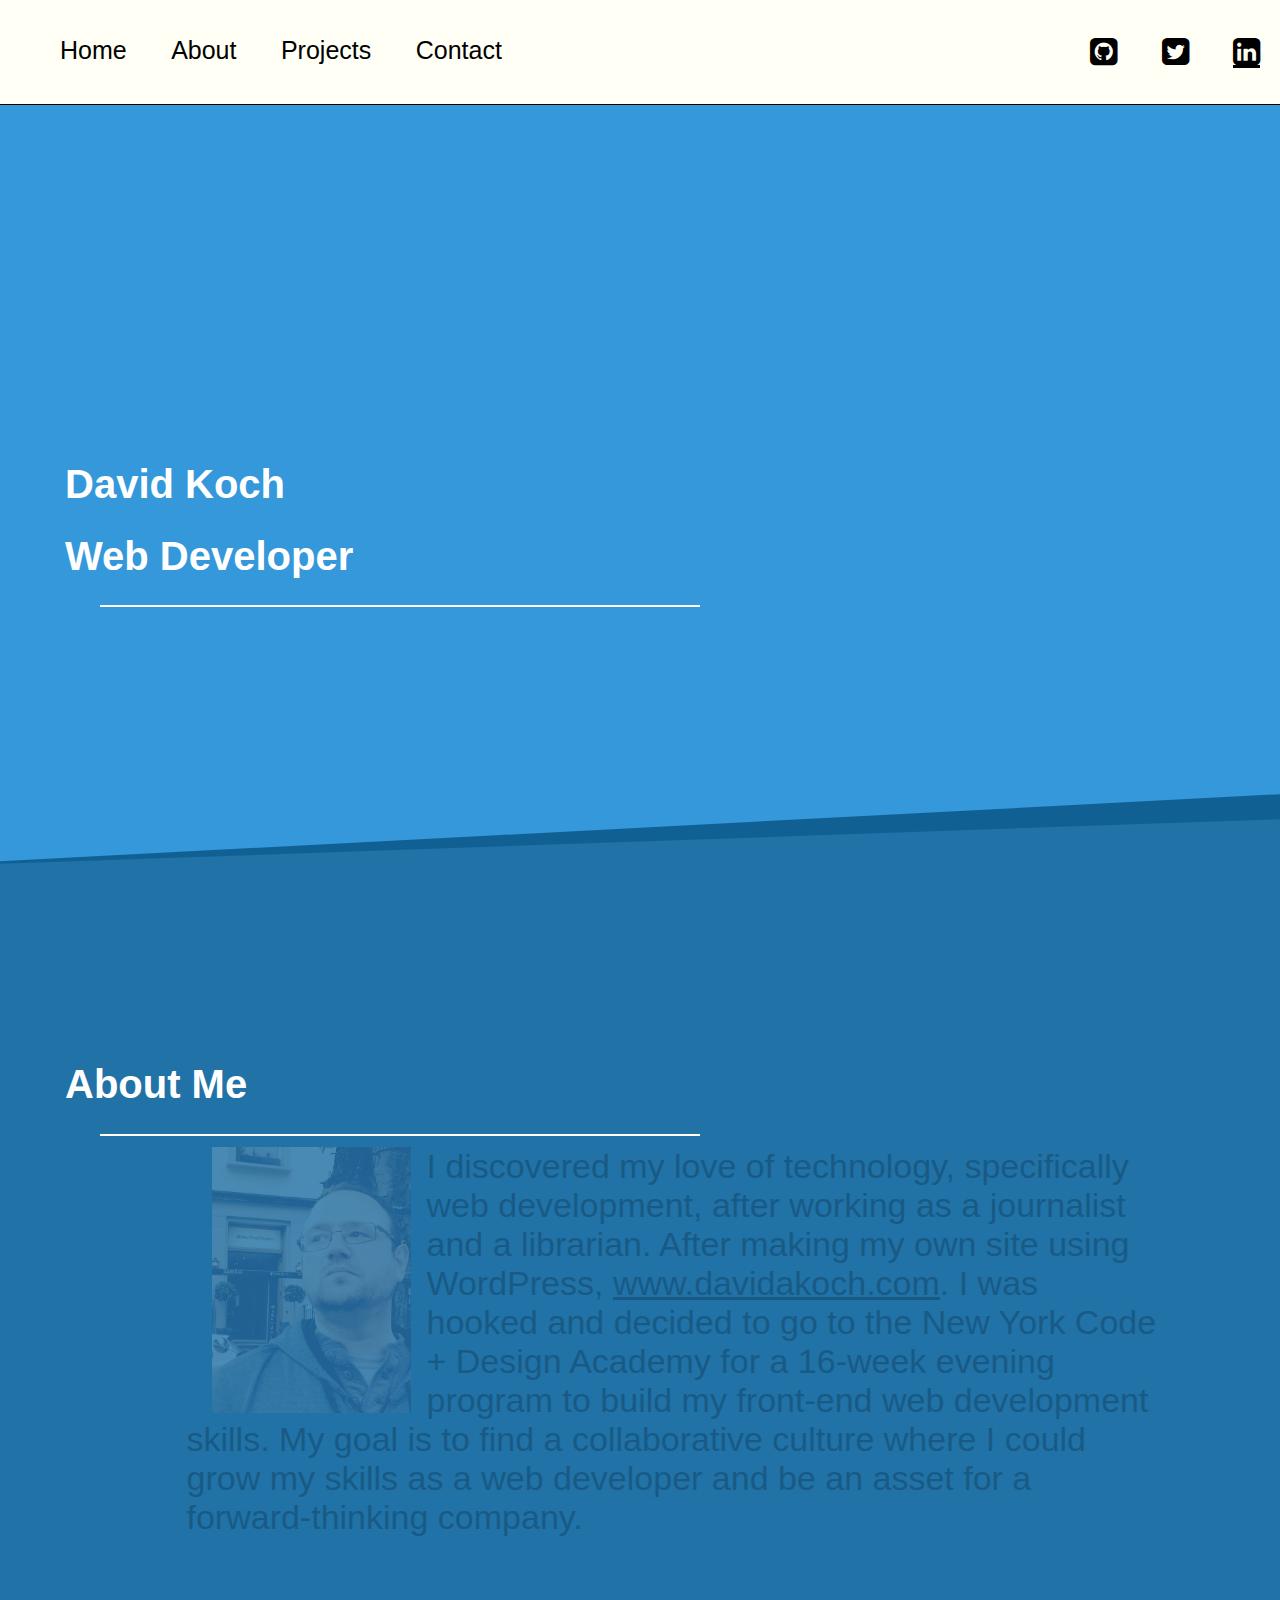
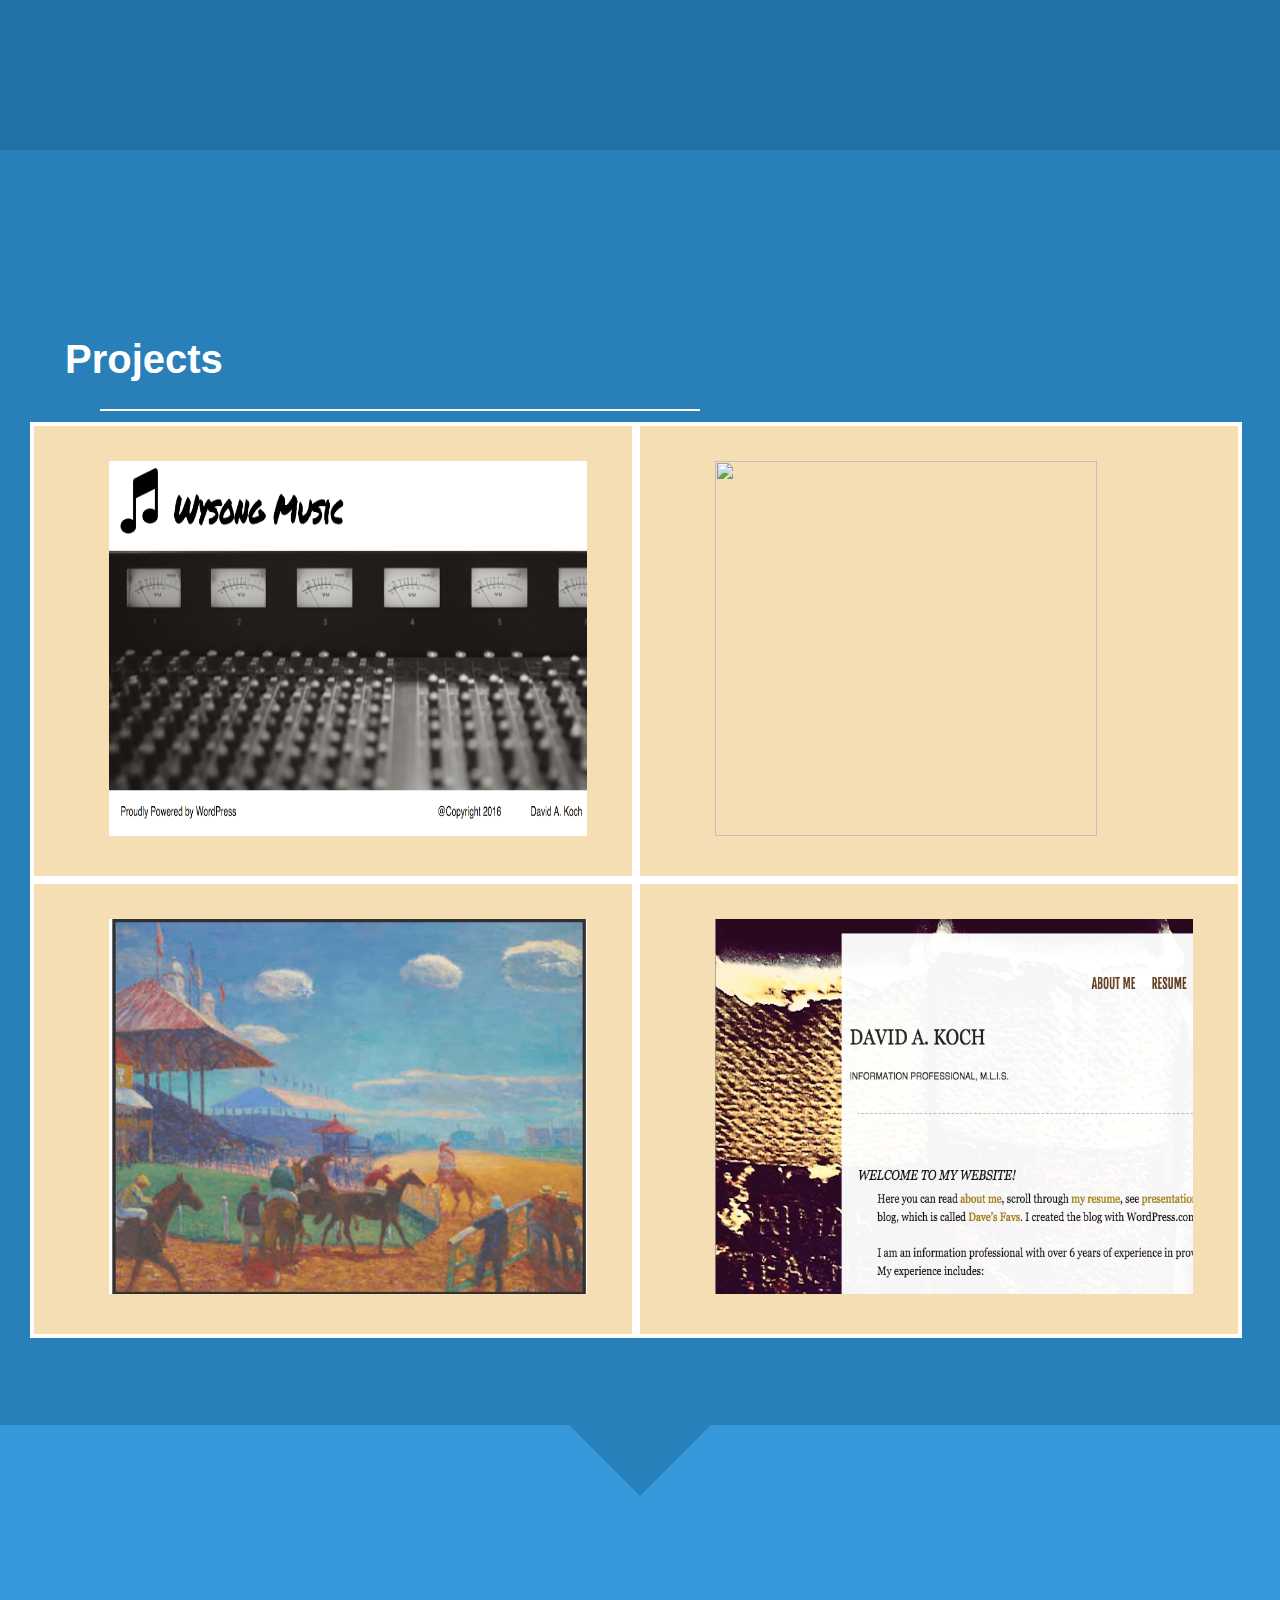
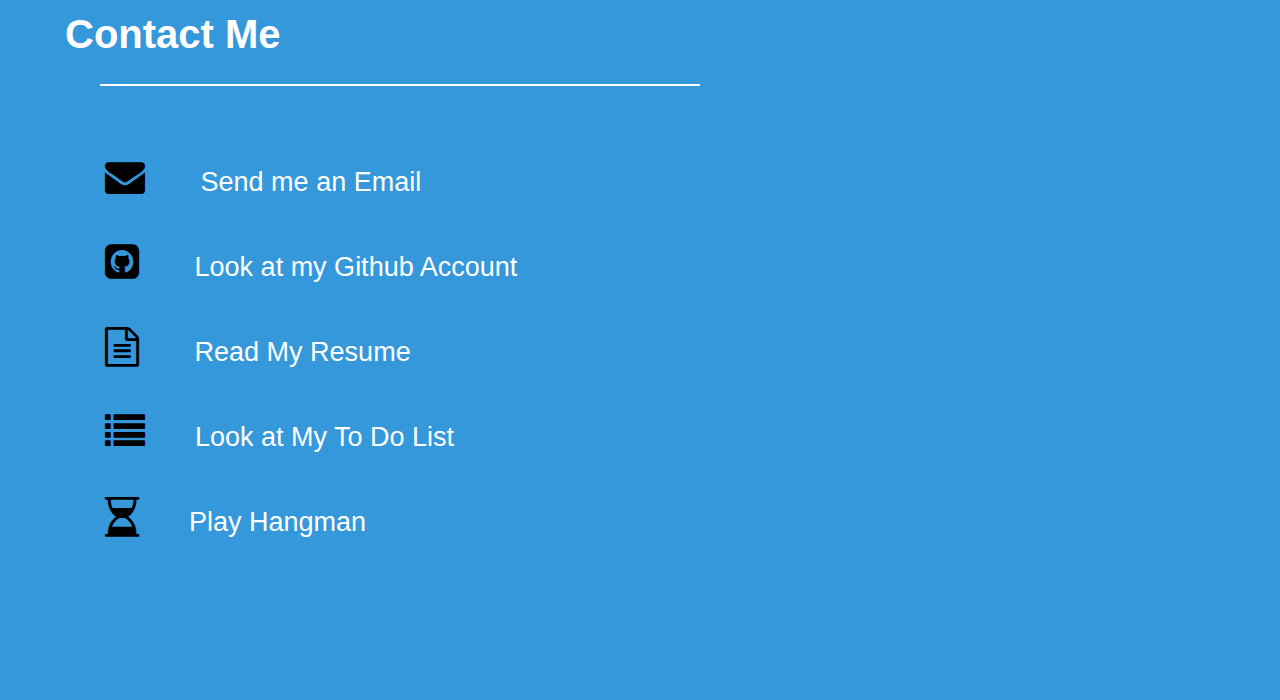
==== index.html @ 41524103 "added list font awesome icon" ====
<!DOCTYPE html>
<html>
<head>
	<meta charset="utf-8">
	<Title>David Koch</title>
	<meta name="viewport" content="width=device-width, initial-scale=1">
	<link rel="stylesheet" href="https://maxcdn.bootstrapcdn.com/font-awesome/4.4.0/css/font-awesome.min.css">
	<link rel="stylesheet" href="stylesheets/main.css">
	<script src="https://ajax.googleapis.com/ajax/libs/jquery/2.1.3/jquery.min.js"></script>
	<script type="scripts/scriptHighlighter.js"></script>
	<script src="scripts/sctwo.js"></script>
	<script src="scripts/main.js"></script>	


</head>
<body>
	<div class="container">
		<div class="nav-wrapper">
			<nav>
				<ul class="navMenu navHighighter">
					<li><a href="#page-one">Home</a></li>
					<li><a href="#page-two">About</a></li>
					<li><a href="#page-three">Projects</a></li>
					<li><a href="#page-four">Contact</a></li>
				</ul>

				<ul class="socialIcons">
					<li><a href="https://github.com/davidakoch"><i class="fa fa-github-square fa-2x"></i></a></li>
					<li><a href="https://twitter.com/DavidKo201"><i class="fa fa-twitter-square fa-2x"></i></a></li>
					<li><a href="https://www.linkedin.com/pub/david-koch/5/7b8/8b9"<i class="fa fa-linkedin-square fa-2x"></i></a></li>
				</ul>
			</nav>	
		</div>

		<section class="page-home" id="page-one">
			<div class="page-home-header">
				<h1>David Koch</h1>
				<h1>Web Developer</h1>
				<div id="page-home-header-bottom"></div>
			</div>

		</section>




		<!--This is the About Me Page-->

		<section class="ss-style-doublediagonal page-about" id="page-two">
			<div class="page-about-header">
				<h1>About Me</h1>
				<div id="page-about-header-bottom"></div>
			

				<div class="js_about_me_hover">	
					<img src="images/about_me_picture.jpg" id="about_me_picture">
						<p>I discovered my love of technology, specifically web development, after working as a journalist and a librarian.  After making my own site using WordPress,  <a href="http://davidakoch.com/" target="_blank">www.davidakoch.com</a>. I was hooked and decided to go to the New York Code + Design Academy for a 16-week evening program to build my front-end web development skills. My goal is to find a collaborative culture where I could grow my skills as a web developer and be an asset for a forward-thinking company. 
						</p>
				</div>
			</div>
		</section>



		<!--This is the Projects Page-->

		<section class="ss-style-halfcircle">
		</section>
			<div class="page-projects" id="page-three">
				<div class="page-projects-header">
					<h1>Projects</h1>
					<div id="page-projects-header-bottom"></div>
				</div>

				<div class="portfolio_list">
					<ul>
						<li><a href="http://wysongmusic.com/">Wysong Music</a></li>
						<li><a href="http://nycda.zone/david626/collabsite/pages/">Developers Against Animal Testing (Collaborative Site)</a></li>
						<li><a href="http://nycda.zone/david626/Final_Project/pages/">Cool Paintings</a></li>
						<li><a href="http://davidakoch.com/">David A. Koch (WordPress Site)</a></li>	
					</ul>
				</div>

				<div class="portfolio_grid">
					<div class="portfolio_grid_row">
						<div class="portfolio_grid_col">
							<a href="http://wysongmusic.com/"><img src="images/wysong_music.png"></a>
						</div>
						<div class="portfolio_grid_col">
							<a href="http://nycda.zone/david626/collabsite/pages/"><img src="images/DAAT.PNG"></a>
						</div>
					</div>
					<div class="portfolio_grid_row">
						<div class="portfolio_grid_col">
							<a href="http://nycda.zone/david626/Final_Project/pages/"><img src="images/final_project.png"></a>
						</div>
						<div class="portfolio_grid_col">		
							<a href="http://davidakoch.com/"><img src="images/wordpress_site.png"></a>	
						</div>
					</div>
				</div>
			</div>
		

<!--This is the Contact Me Page-->

	
		<section class="ss-style-triangles"> 
		</section>
		<div class="page-contact" id="page-four">			
			<div class="page-contact-header">
					<h1>Contact Me</h1>
				<div id="page-contact-header-bottom"></div>

				<div class="page-contact-list">
					<ul>
						<li>
							<a href="mailto:kodave1@gmail.com"><p>Send me an Email</p></a>
						</li>
						<li>
							<a href="https://github.com/davidakoch"><p>Look at my Github Account</p></a>
						</li>
						<li>
							<a href="resume.html"><p>Read My Resume</p></a>
						</li>
						<li><a href="https://instagram.com/kodave1/"><p>Look at my Instagram account</p></a>
						<li><a href="hangman/index.html"><p>Play Hangman</p></a>
						</li>
				</div>
				
				
				<div class="page-contact-container">
					<ul>
						<li><i class="fa fa-envelope fa-2x"></i>
							<a href="mailto:kodave1@gmail.com"><p>Send me an Email</p></a>
						</li>
						<li><i class="fa fa-github-square fa-2x"></i>
							<a href="https://github.com/davidakoch"><p>Look at my Github Account</p></a>
						</li>
						<li><i class="fa fa-file-text-o fa-2x"></i>
							<a href="resume.html"><p>Read My Resume</p></a>
						</li>
						<li><i class="fa fa-list fa-2x"></i><a href=""><p>Look at My To Do List</p></a>
						<li><i class="fa fa-hourglass-half fa-2x"></i><a href="hangman/index.html"><p>Play Hangman</p></a>
						</li>
					</ul>
				</div>
			</div>
		</div>
	</div>
</body>
</htmL>
---- stylesheets/main.css ----
.portfolio_list {
  display: inline-block;
  margin-top: 65px;
  font-size: 30px; }
  .portfolio_list li {
    list-style: none;
    padding-bottom: 25px; }
  .portfolio_list a {
    color: white; }
  @media all and (min-width: 850px) {
    .portfolio_list {
      display: none; } }

.portfolio_grid {
  display: none; }
  @media all and (min-width: 850px) {
    .portfolio_grid {
      display: block;
      margin: 0px 30px auto; } }

.portfolio_grid_row {
  overflow: auto;
  width: 100%; }

.portfolio_grid_col {
  border: solid 4px white;
  background-color: wheat; }
  @media all and (min-width: 780px) {
    .portfolio_grid_col {
      float: left;
      width: 49%;
      height: 450px; } }
  .portfolio_grid_col img {
    width: 80%;
    height: 375px;
    margin-top: 35px;
    margin-left: 75px; }

.nav-wrapper {
  display: none; }
  @media all and (min-width: 780px) {
    .nav-wrapper {
      border-bottom: 1px solid black;
      width: 100%;
      overflow: auto;
      background-color: #fffff5;
      top: 0;
      z-index: 2;
      position: fixed;
      display: block; } }

.navMenu {
  display: none;
  float: left; }
  @media all and (min-width: 780px) {
    .navMenu {
      display: block; } }
  .navMenu li {
    display: inline-block;
    list-style: none;
    font-size: 25px; }
    .navMenu li a {
      display: block;
      padding: 20px;
      text-decoration: none; }

.socialIcons {
  display: none;
  float: right; }
  @media all and (min-width: 780px) {
    .socialIcons {
      display: block; } }
  .socialIcons li {
    list-style: none;
    display: inline-block; }
    .socialIcons li a {
      padding: 20px; }

.active {
  text-decoration: underline; }

.page-home {
  background-color: #3498db;
  height: 45em;
  padding-top: 155px;
  overflow: auto; }

.page-about {
  background-color: #2072a7;
  height: 45em;
  padding-top: 155px; }

.page-projects {
  background-color: #2980b9;
  height: 35em;
  padding-top: 155px; }
  @media all and (min-width: 850px) {
    .page-projects {
      height: 70em; } }

.page-contact {
  background-color: #3498db;
  color: #ffd700;
  height: 45em;
  padding-top: 155px; }

section {
  position: relative;
  background: #2980b9;
  color: #fff; }
  section:before, section:after {
    position: absolute;
    content: ''; }

.ss-style-doublediagonal {
  z-index: 1;
  background: #2072a7; }
  .ss-style-doublediagonal:before, .ss-style-doublediagonal:after {
    top: 0;
    left: -25%;
    z-index: -1;
    width: 150%;
    height: 75%;
    background: inherit;
    transform: rotate(-2deg);
    transform-origin: 0 0; }
  .ss-style-doublediagonal:before {
    height: 50%;
    background: #116094;
    transform: rotate(-3deg);
    transform-origin: 3% 0; }

.js_about_me_hover {
  width: 80%;
  margin: 0 auto;
  opacity: .2;
  transition: all 3s; }
  .js_about_me_hover img {
    display: none; }
    @media all and (min-width: 780px) {
      .js_about_me_hover img {
        max-width: 200px;
        margin-left: 25px;
        margin-right: 15px;
        float: left;
        display: inline-block; } }
  .js_about_me_hover p {
    display: inline;
    font-size: 20px;
    color: black;
    transition: all 3s; }
    @media all and (min-width: 850px) {
      .js_about_me_hover p {
        font-size: 34px; } }
  .js_about_me_hover:hover {
    opacity: 1; }
    .js_about_me_hover:hover p {
      color: white; }

.ss-style-halfcircle {
  display: none; }
  @media all and (min-width: 780px) {
    .ss-style-halfcircle:before {
      top: -50px; }
    .ss-style-halfcircle:before, .ss-style-halfcircle:after {
      left: 50%;
      z-index: 1;
      width: 100px;
      height: 100px;
      border-radius: 50%;
      background: inherit;
      -webkit-transform: translateX(-50%);
      transform: translateX(-50%); } }

.ss-style-triangles {
  display: none; }
  @media all and (min-width: 780px) {
    .ss-style-triangles {
      display: block; }
      .ss-style-triangles:before {
        top: -50px;
        background: #2980b9; }
      .ss-style-triangles:before, .ss-style-triangles:after {
        left: 50%;
        width: 100px;
        height: 100px;
        -webkit-transform: translateX(-50%) rotate(45deg);
        transform: translateX(-50%) rotate(45deg); } }

.page-contact-list {
  display: inline;
  font-size: 30px; }
  .page-contact-list li {
    list-style: none;
    padding-bottom: 4px;
    list-style: none; }
  .page-contact-list a {
    text-decoration: none; }
  .page-contact-list p {
    color: white; }
  @media all and (min-width: 850px) {
    .page-contact-list {
      display: none; } }

.page-contact-container {
  display: none; }
  @media all and (min-width: 850px) {
    .page-contact-container {
      display: inline;
      margin: 30px 230px auto; }
      .page-contact-container li {
        display: block;
        list-style: none; }
        .page-contact-container li i {
          color: black; }
        .page-contact-container li p {
          color: white;
          display: inline-block;
          padding-left: 50px;
          font-size: 27px; }
          .page-contact-container li p:hover {
            color: purple;
            text-decoration: underline; } }

.page-home-header, .page-about-header,
.page-projects-header,
.page-contact-header {
  float: left;
  margin-top: 14em;
  margin-left: 65px;
  font-size: 20px; }

#page-home-header-bottom {
  display: none; }
  @media all and (min-width: 420px) {
    #page-home-header-bottom {
      display: block;
      margin-left: 35px;
      height: 1px;
      width: 30em;
      border-top: 2px solid white; } }

.page-about-header,
.page-projects-header,
.page-contact-header {
  margin-top: 5px; }

#page-about-header-bottom,
#page-projects-header-bottom,
#page-contact-header-bottom {
  display: none; }
  @media all and (min-width: 420px) {
    #page-about-header-bottom,
    #page-projects-header-bottom,
    #page-contact-header-bottom {
      display: block;
      margin-left: 35px;
      height: 1px;
      width: 30em;
      border-top: 2px solid white;
      margin-bottom: 10px; } }

body {
  margin: 0;
  padding: 0;
  font-family: "Trebuchet MS", Helvetica, sans-serif; }

.container {
  overflow: hidden; }

h1, h2, h3 {
  color: white; }

p {
  color: rgba(0, 0, 0, 0.3); }

a {
  color: black; }
  a:hover {
    color: purple; }
  a:active {
    text-decoration: underline; }

/*.is-mobile {
	display: inline-block;
	padding-left: 20px;
	padding-top: 35px;

	

	@include breakpoint(med){
		display: none; 

	}
}



.navMenu {
	display: none;

	@include breakpoint(med){
		display: inline-block;

	}
}*/

/*# sourceMappingURL=main.css.map */
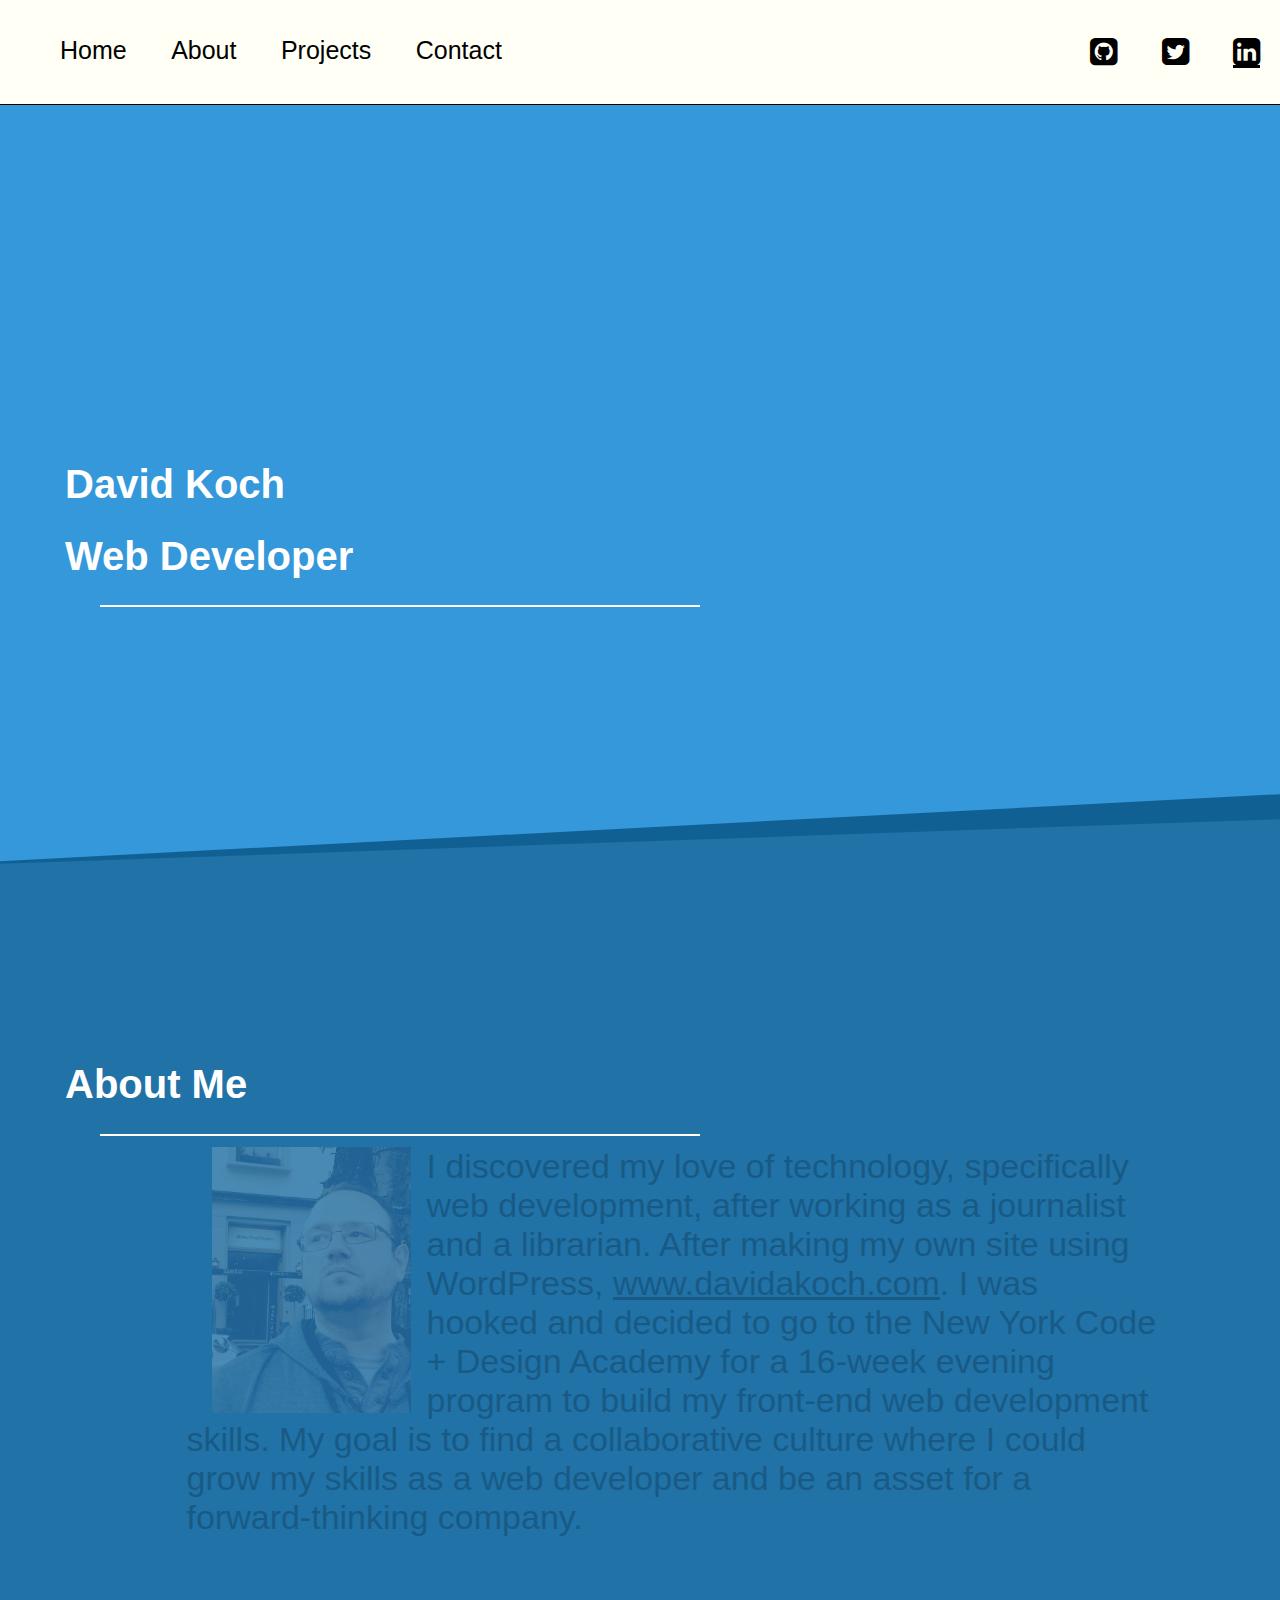
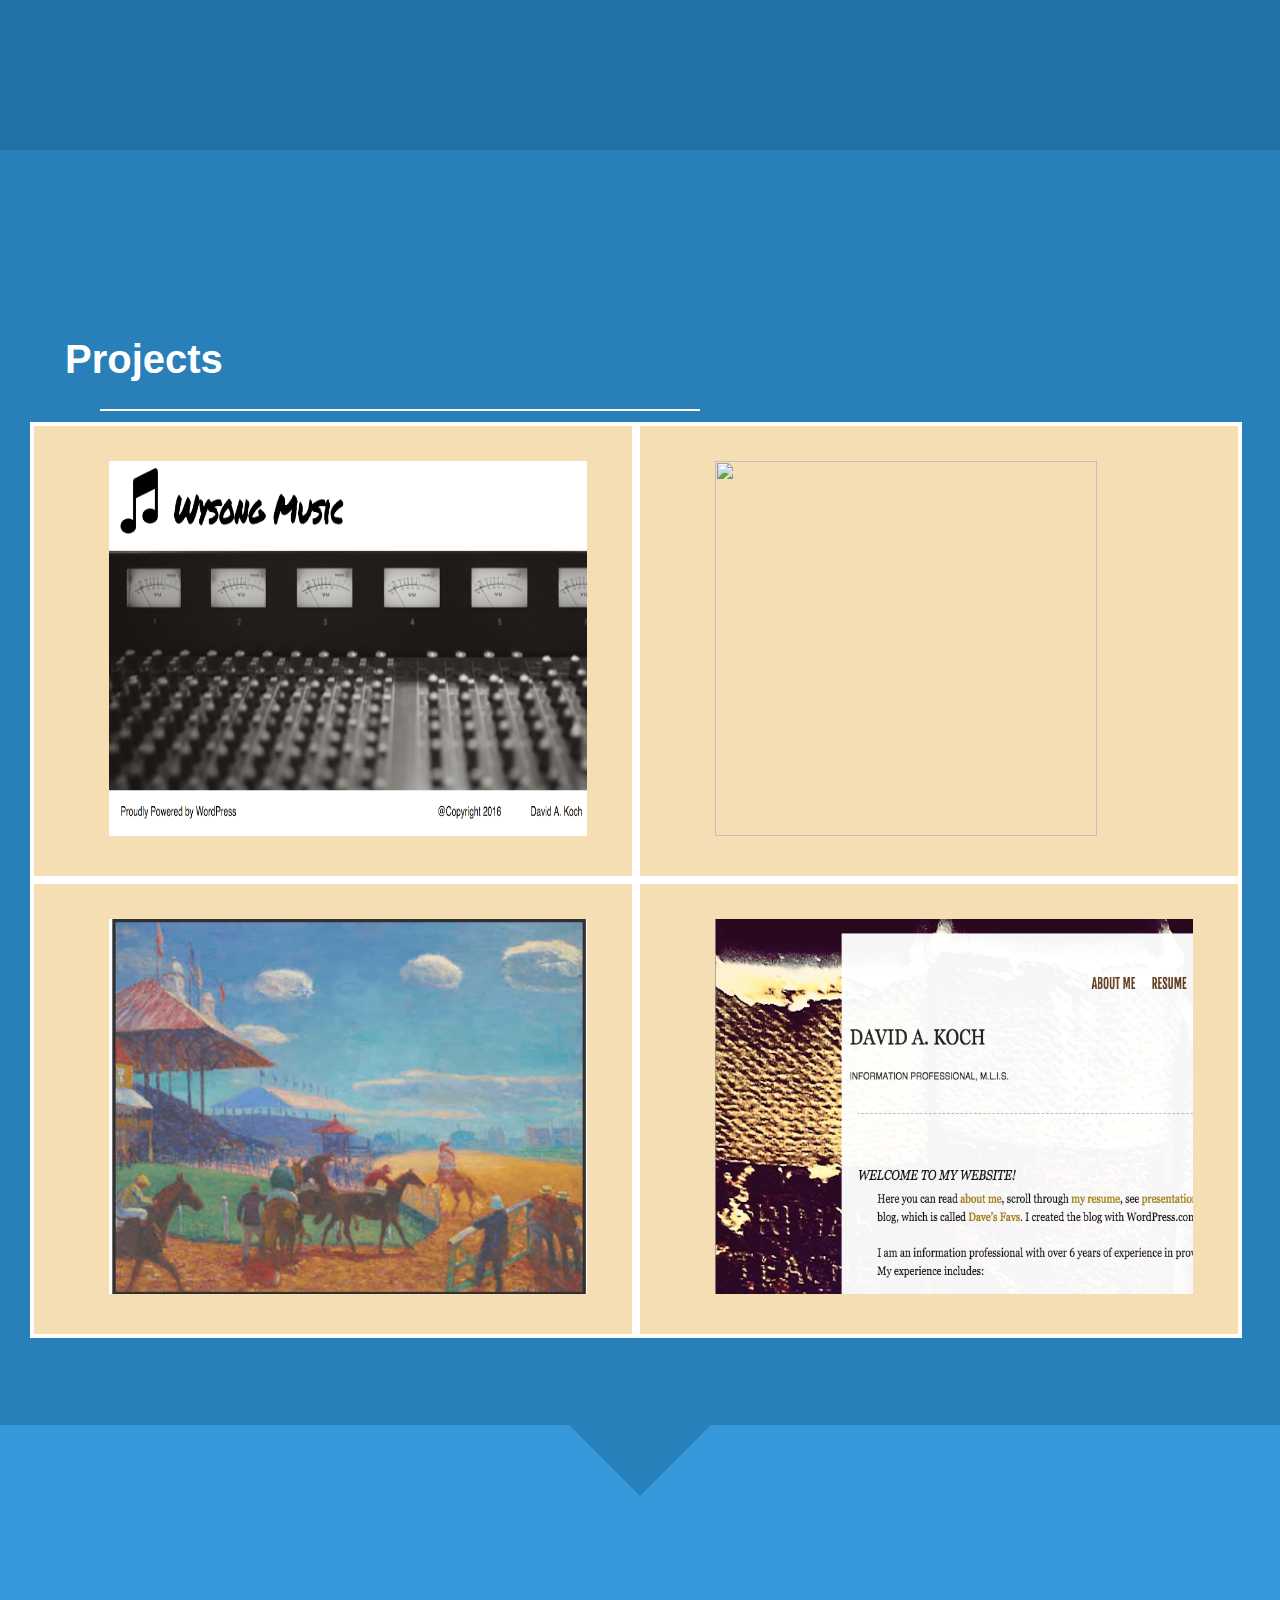
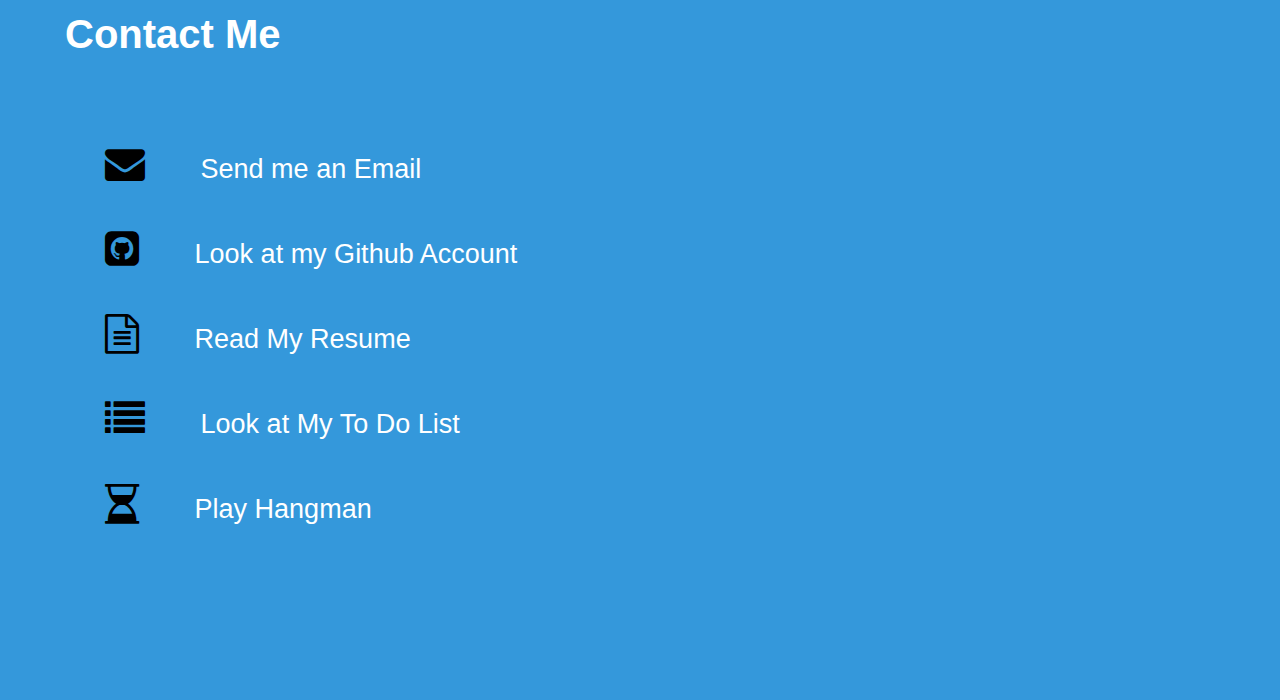
==== commit f3b2a7b9: "removed extra code from index.html" ====
--- a/index.html
+++ b/index.html
@@ -111,41 +111,25 @@
 		<div class="page-contact" id="page-four">			
 			<div class="page-contact-header">
 					<h1>Contact Me</h1>
-				<div id="page-contact-header-bottom"></div>
-
-				<div class="page-contact-list">
-					<ul>
-						<li>
-							<a href="mailto:kodave1@gmail.com"><p>Send me an Email</p></a>
-						</li>
-						<li>
-							<a href="https://github.com/davidakoch"><p>Look at my Github Account</p></a>
-						</li>
-						<li>
-							<a href="resume.html"><p>Read My Resume</p></a>
-						</li>
-						<li><a href="https://instagram.com/kodave1/"><p>Look at my Instagram account</p></a>
-						<li><a href="hangman/index.html"><p>Play Hangman</p></a>
-						</li>
-				</div>
-				
-				
-				<div class="page-contact-container">
-					<ul>
-						<li><i class="fa fa-envelope fa-2x"></i>
-							<a href="mailto:kodave1@gmail.com"><p>Send me an Email</p></a>
-						</li>
-						<li><i class="fa fa-github-square fa-2x"></i>
-							<a href="https://github.com/davidakoch"><p>Look at my Github Account</p></a>
-						</li>
-						<li><i class="fa fa-file-text-o fa-2x"></i>
-							<a href="resume.html"><p>Read My Resume</p></a>
-						</li>
-						<li><i class="fa fa-list fa-2x"></i><a href=""><p>Look at My To Do List</p></a>
-						<li><i class="fa fa-hourglass-half fa-2x"></i><a href="hangman/index.html"><p>Play Hangman</p></a>
-						</li>
-					</ul>
-				</div>
+						<div class="page-contact-container">
+							<ul>
+								<li><i class="fa fa-envelope fa-2x"></i>
+									<a href="mailto:kodave1@gmail.com"><p>Send me an Email</p></a>
+								</li>
+								<li><i class="fa fa-github-square fa-2x"></i>
+									<a href="https://github.com/davidakoch"><p>Look at my Github Account</p></a>
+								</li>
+								<li>
+									<i class="fa fa-file-text-o fa-2x"></i>
+									<a href="resume.html"><p>Read My Resume</p></a>
+								</li>
+								<li><i class="fa fa-list fa-2x"></i>
+									<a href="./todo/index.html"><p>Look at My To Do List</p></a>
+								<li><i class="fa fa-hourglass-half fa-2x"></i>
+									<a href="hangman/index.html"><p>Play Hangman</p></a>
+								</li>
+							</ul>
+						</div>
 			</div>
 		</div>
 	</div>
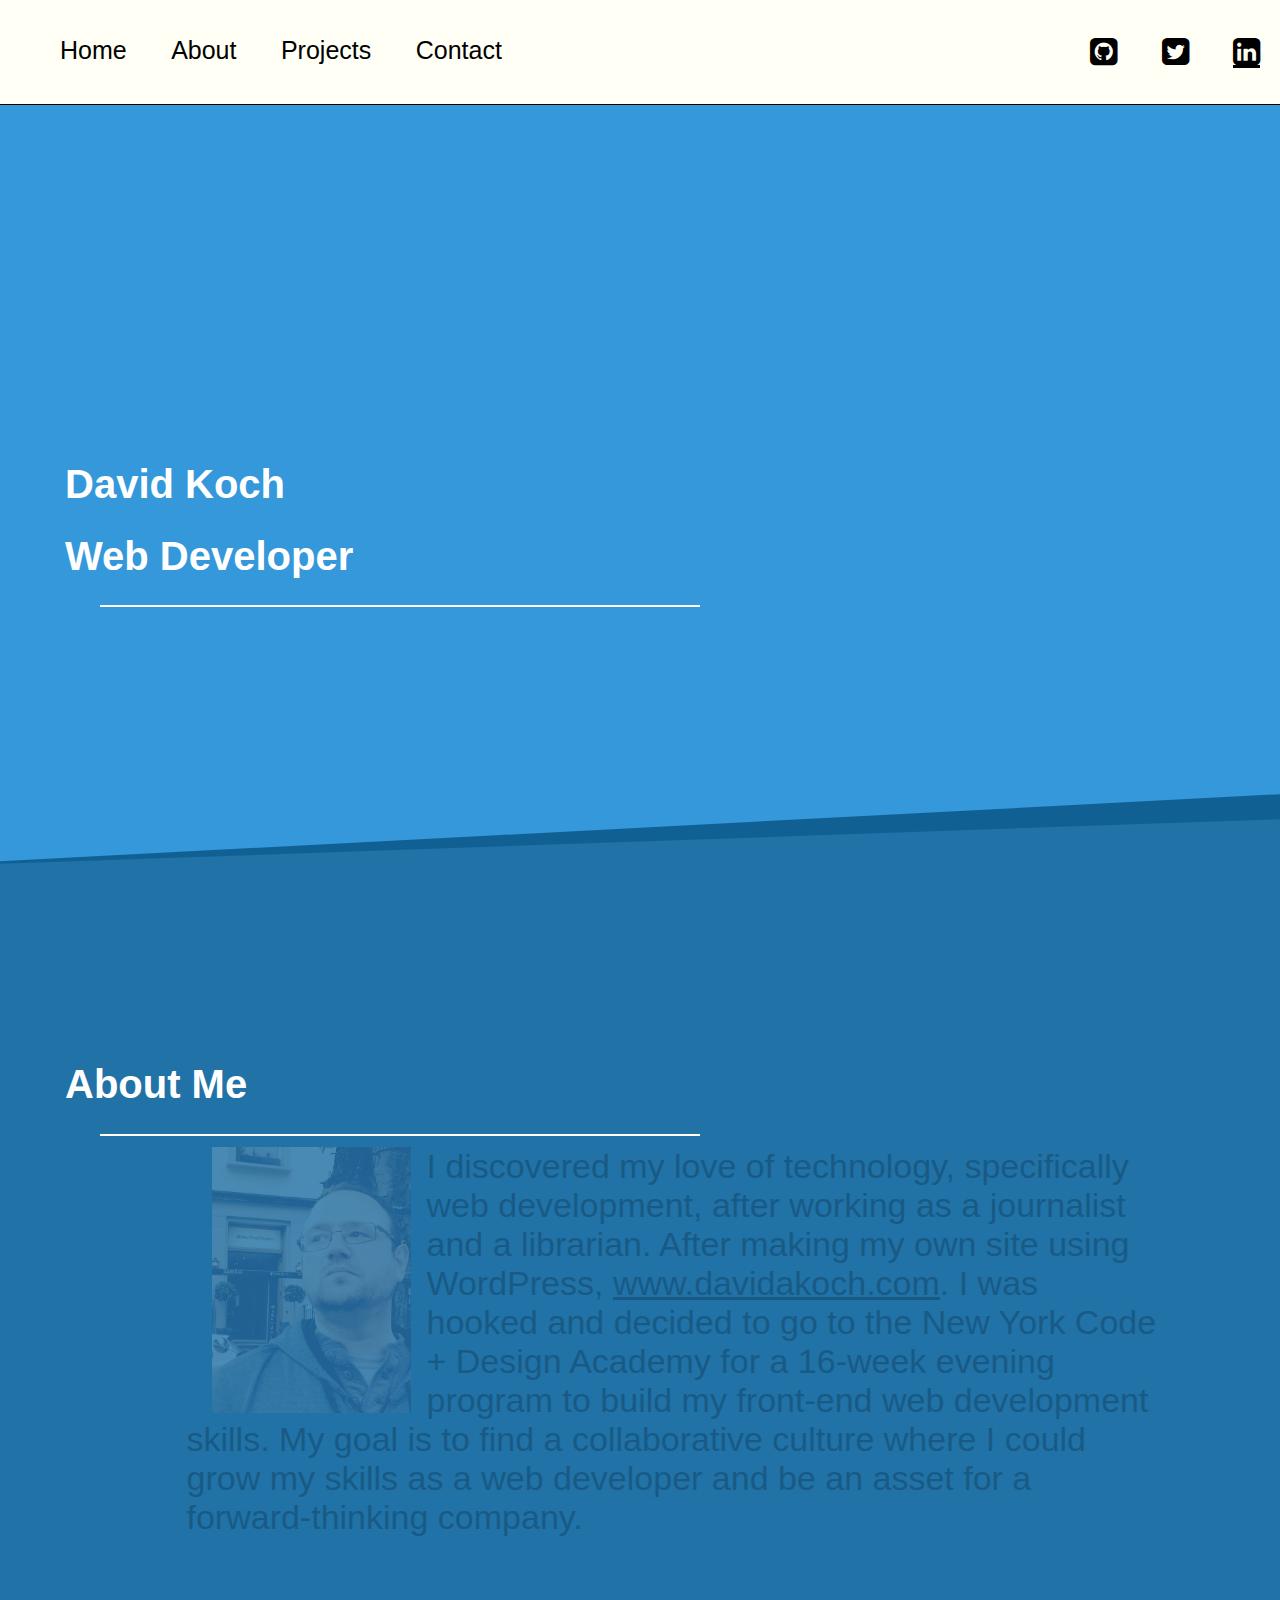
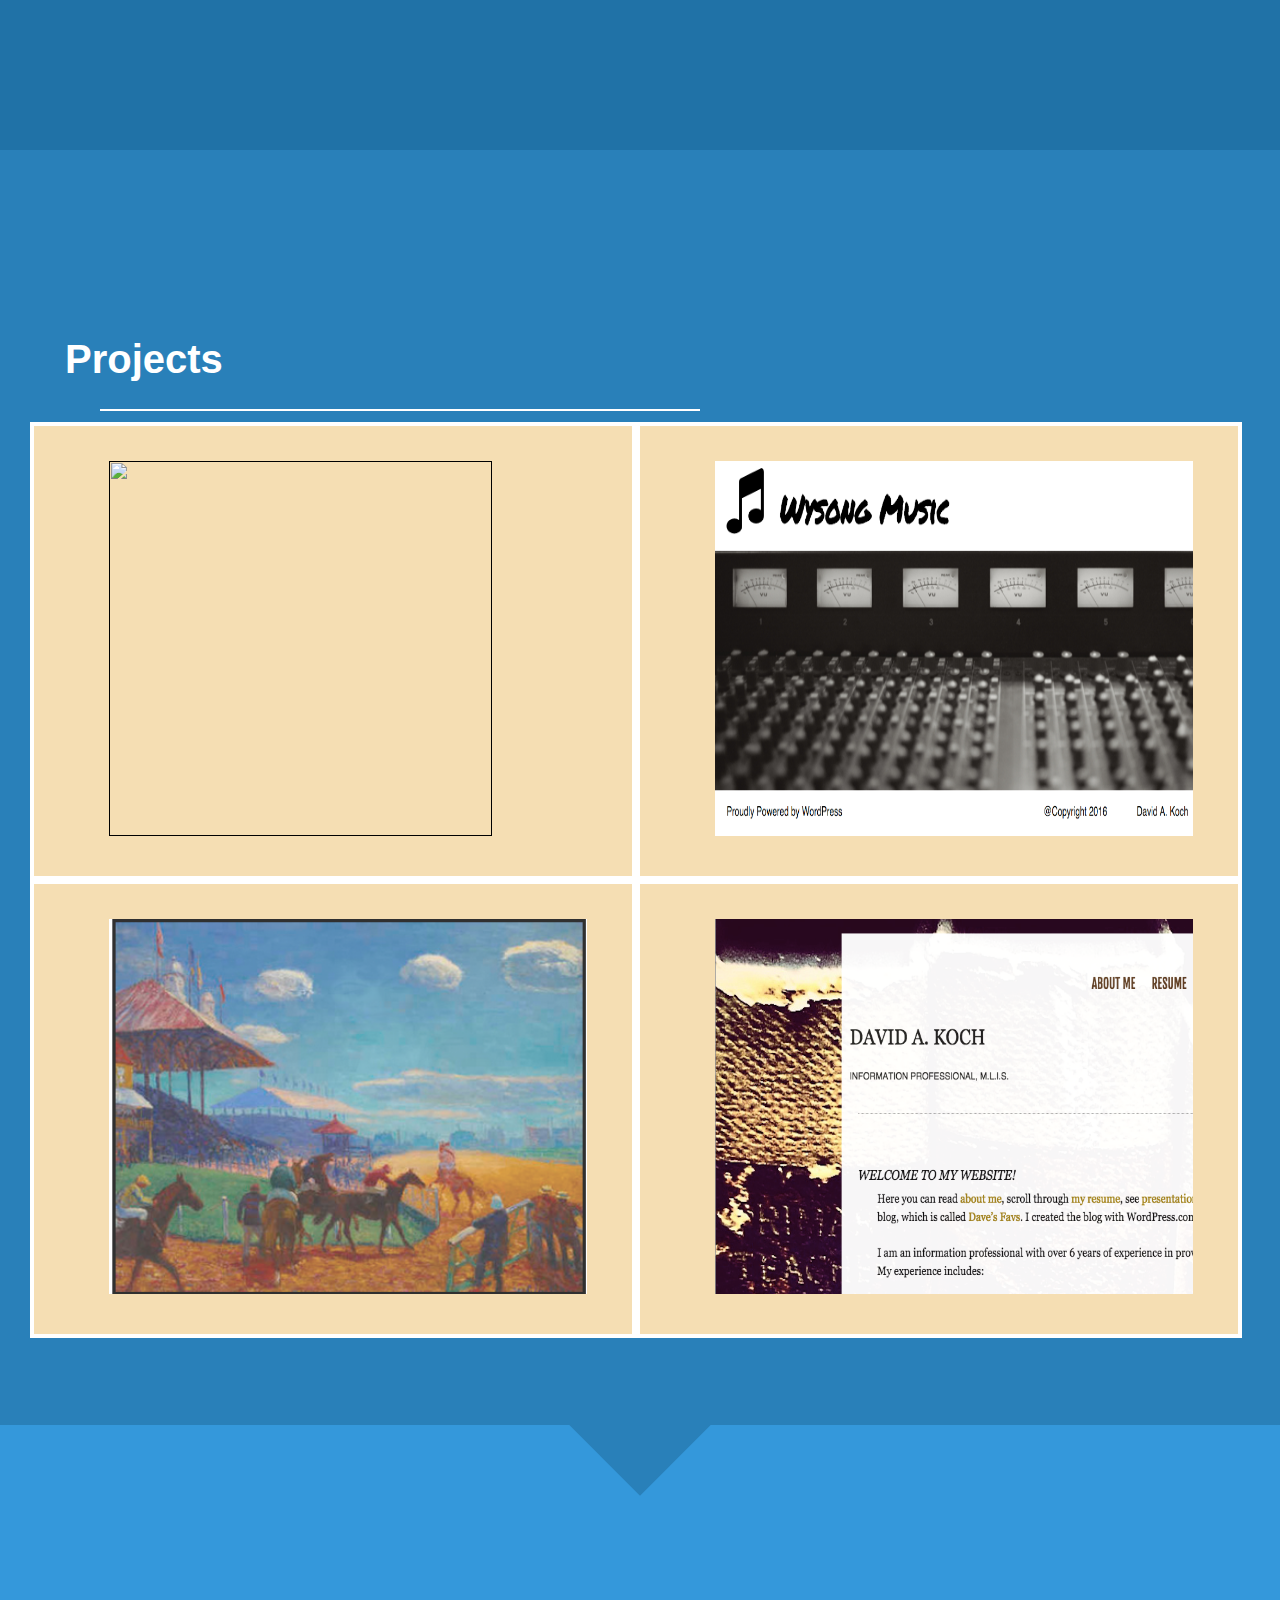
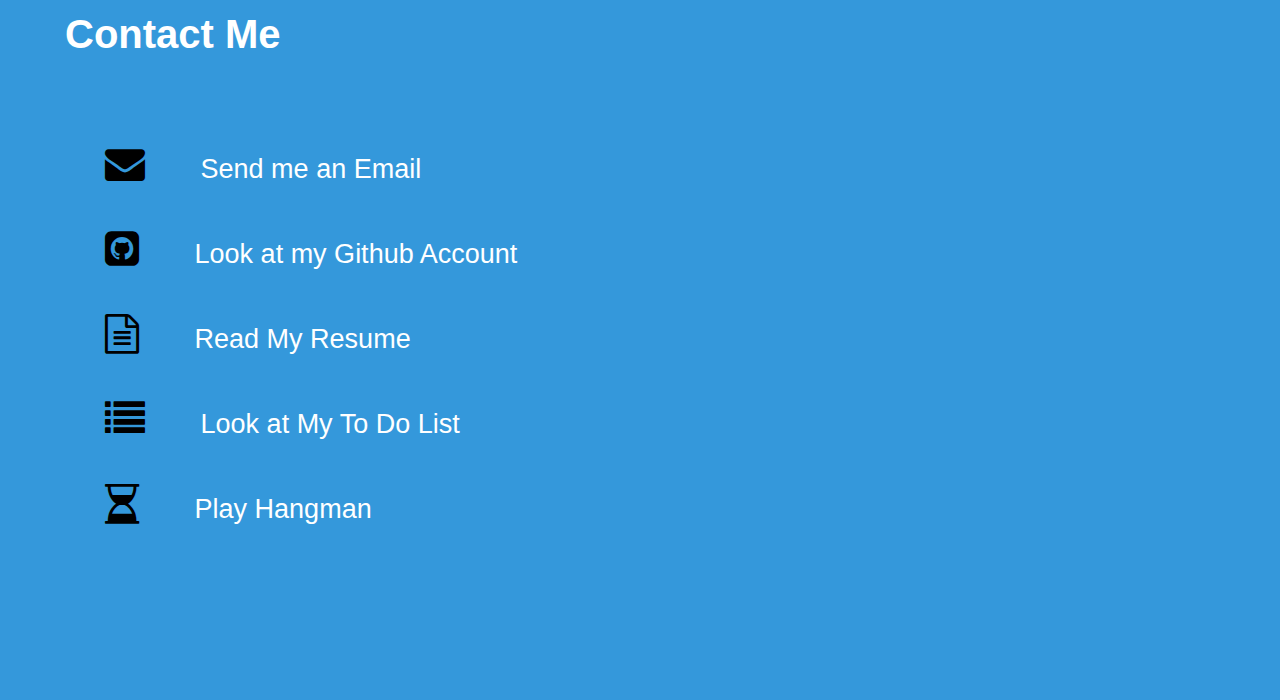
==== commit af505a2a: "removed developers against testing" ====
--- a/index.html
+++ b/index.html
@@ -85,11 +85,12 @@
 				<div class="portfolio_grid">
 					<div class="portfolio_grid_row">
 						<div class="portfolio_grid_col">
+							<a href=""><img src=""></a>
+						</div>
+						<div class="portfolio_grid_col">
 							<a href="http://wysongmusic.com/"><img src="images/wysong_music.png"></a>
 						</div>
-						<div class="portfolio_grid_col">
-							<a href="http://nycda.zone/david626/collabsite/pages/"><img src="images/DAAT.PNG"></a>
-						</div>
+
 					</div>
 					<div class="portfolio_grid_row">
 						<div class="portfolio_grid_col">
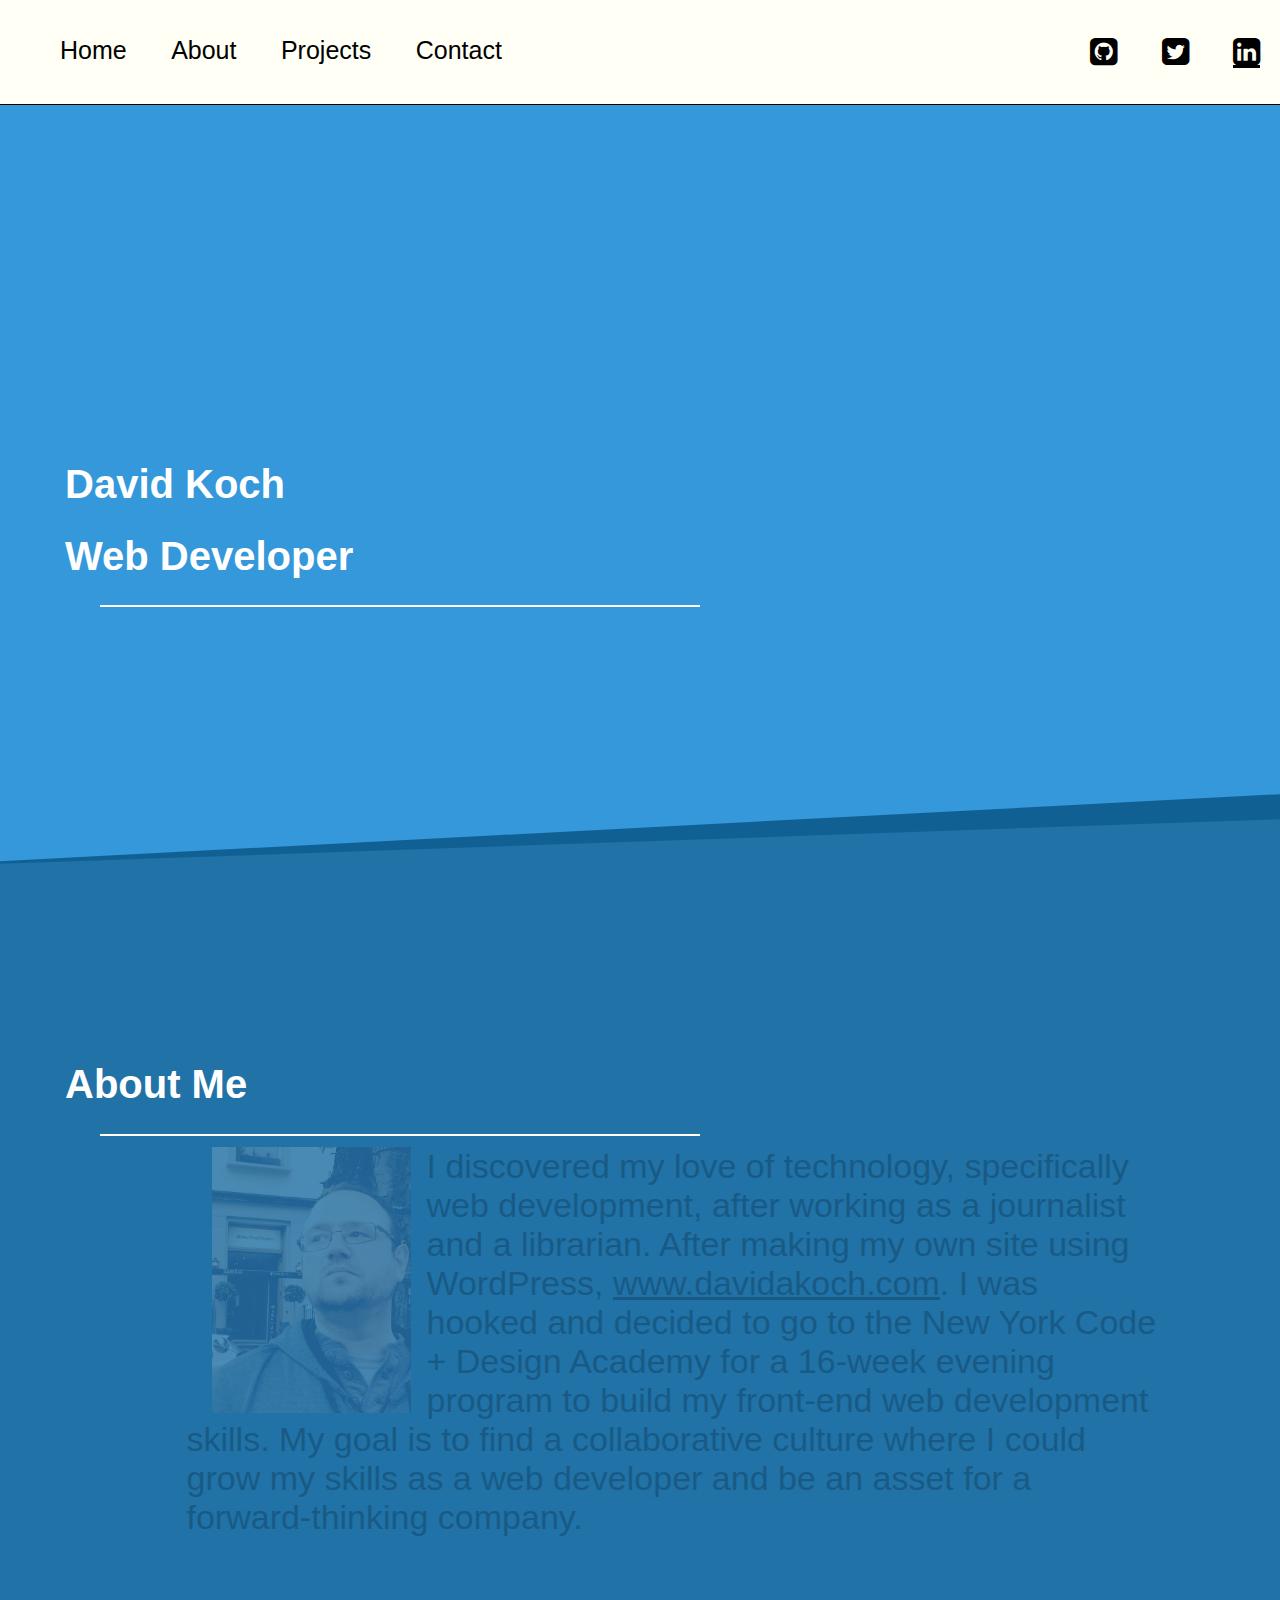
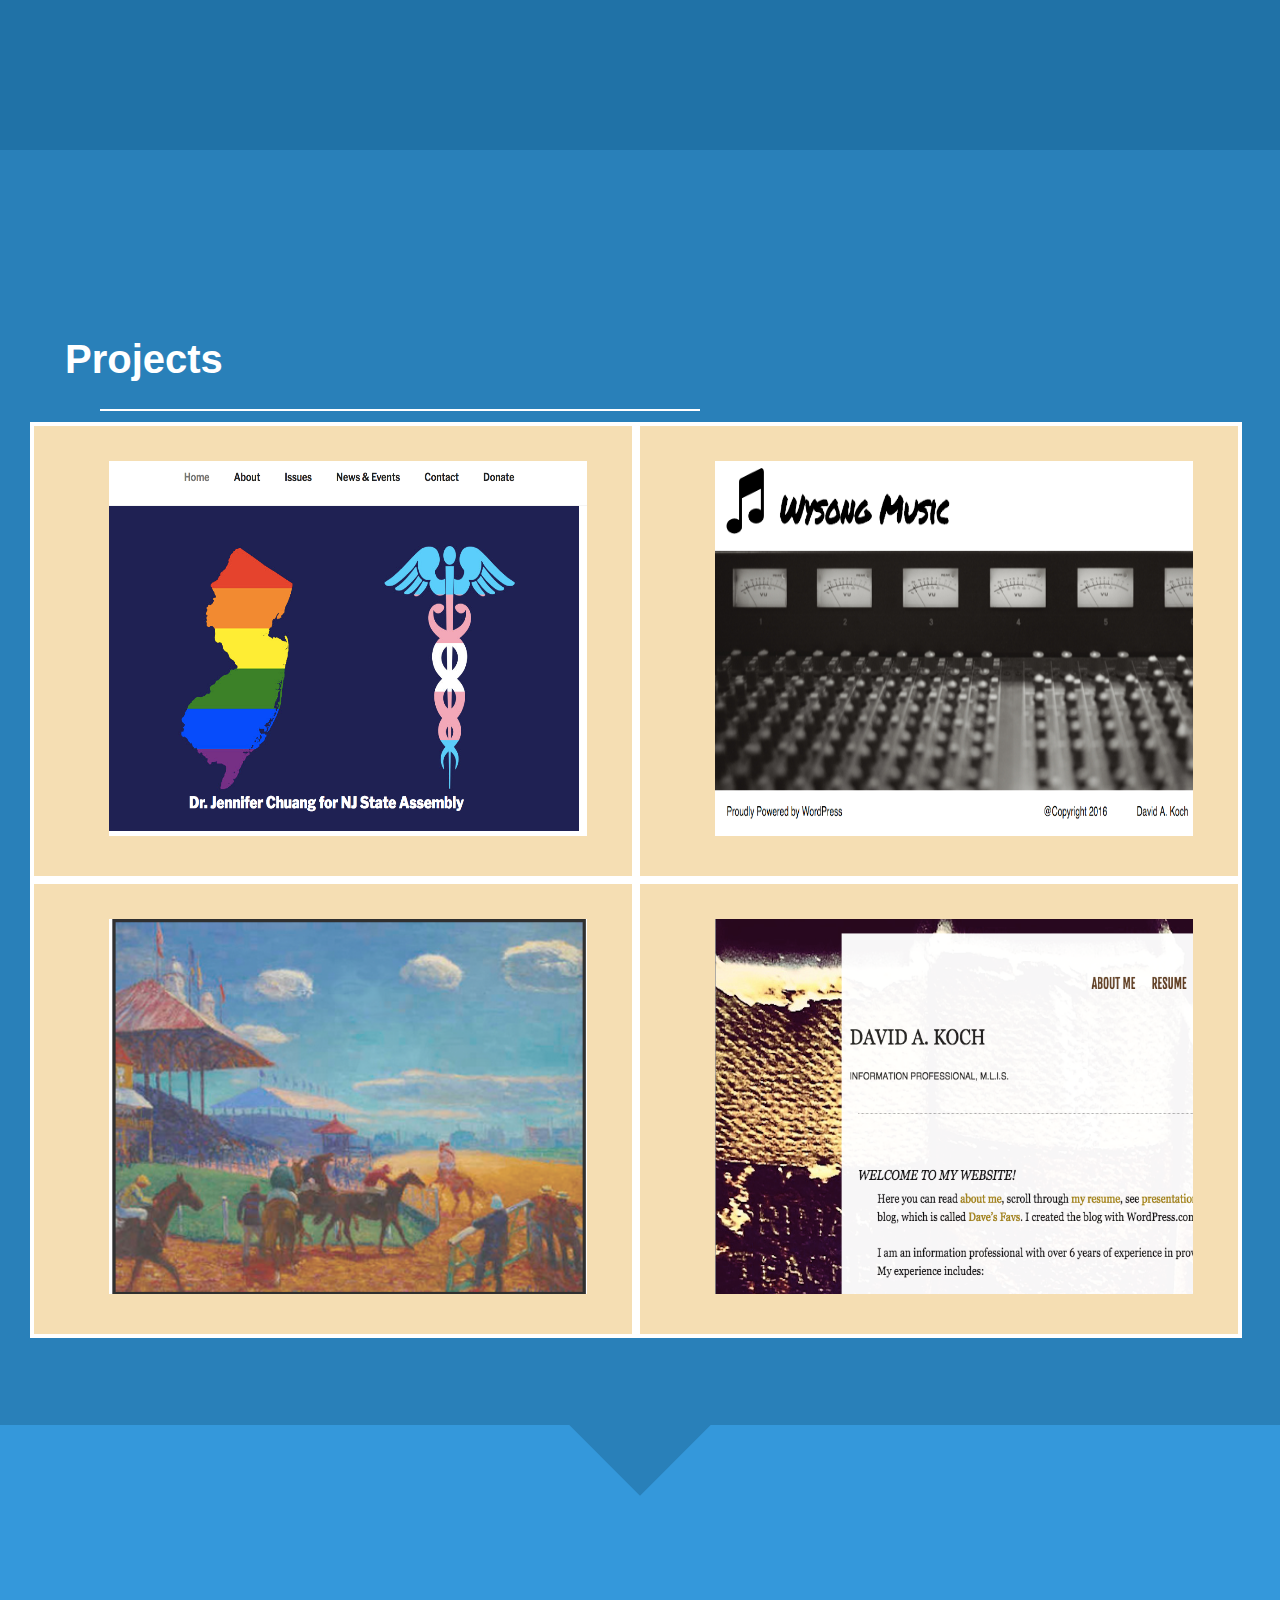
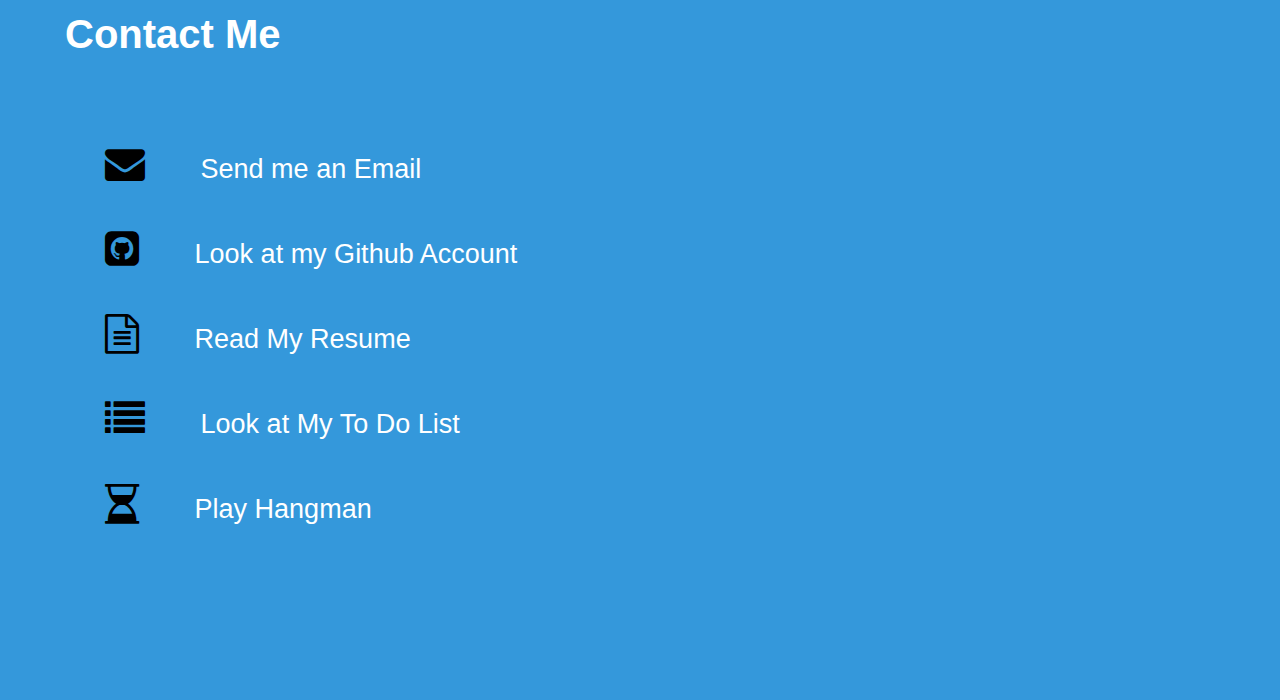
==== commit 58ebce4d: "added image and jens site" ====
--- a/index.html
+++ b/index.html
@@ -85,7 +85,7 @@
 				<div class="portfolio_grid">
 					<div class="portfolio_grid_row">
 						<div class="portfolio_grid_col">
-							<a href=""><img src=""></a>
+							<a href="http://drjenniferchuang4nj.com/"><img src="images/dr_jennifer_chuang.png"></a>
 						</div>
 						<div class="portfolio_grid_col">
 							<a href="http://wysongmusic.com/"><img src="images/wysong_music.png"></a>
@@ -94,7 +94,7 @@
 					</div>
 					<div class="portfolio_grid_row">
 						<div class="portfolio_grid_col">
-							<a href="http://nycda.zone/david626/Final_Project/pages/"><img src="images/final_project.png"></a>
+							<a href="https://davidakoch.github.io/cool_paintings/pages/index.html"><img src="images/final_project.png"></a>
 						</div>
 						<div class="portfolio_grid_col">		
 							<a href="http://davidakoch.com/"><img src="images/wordpress_site.png"></a>	
